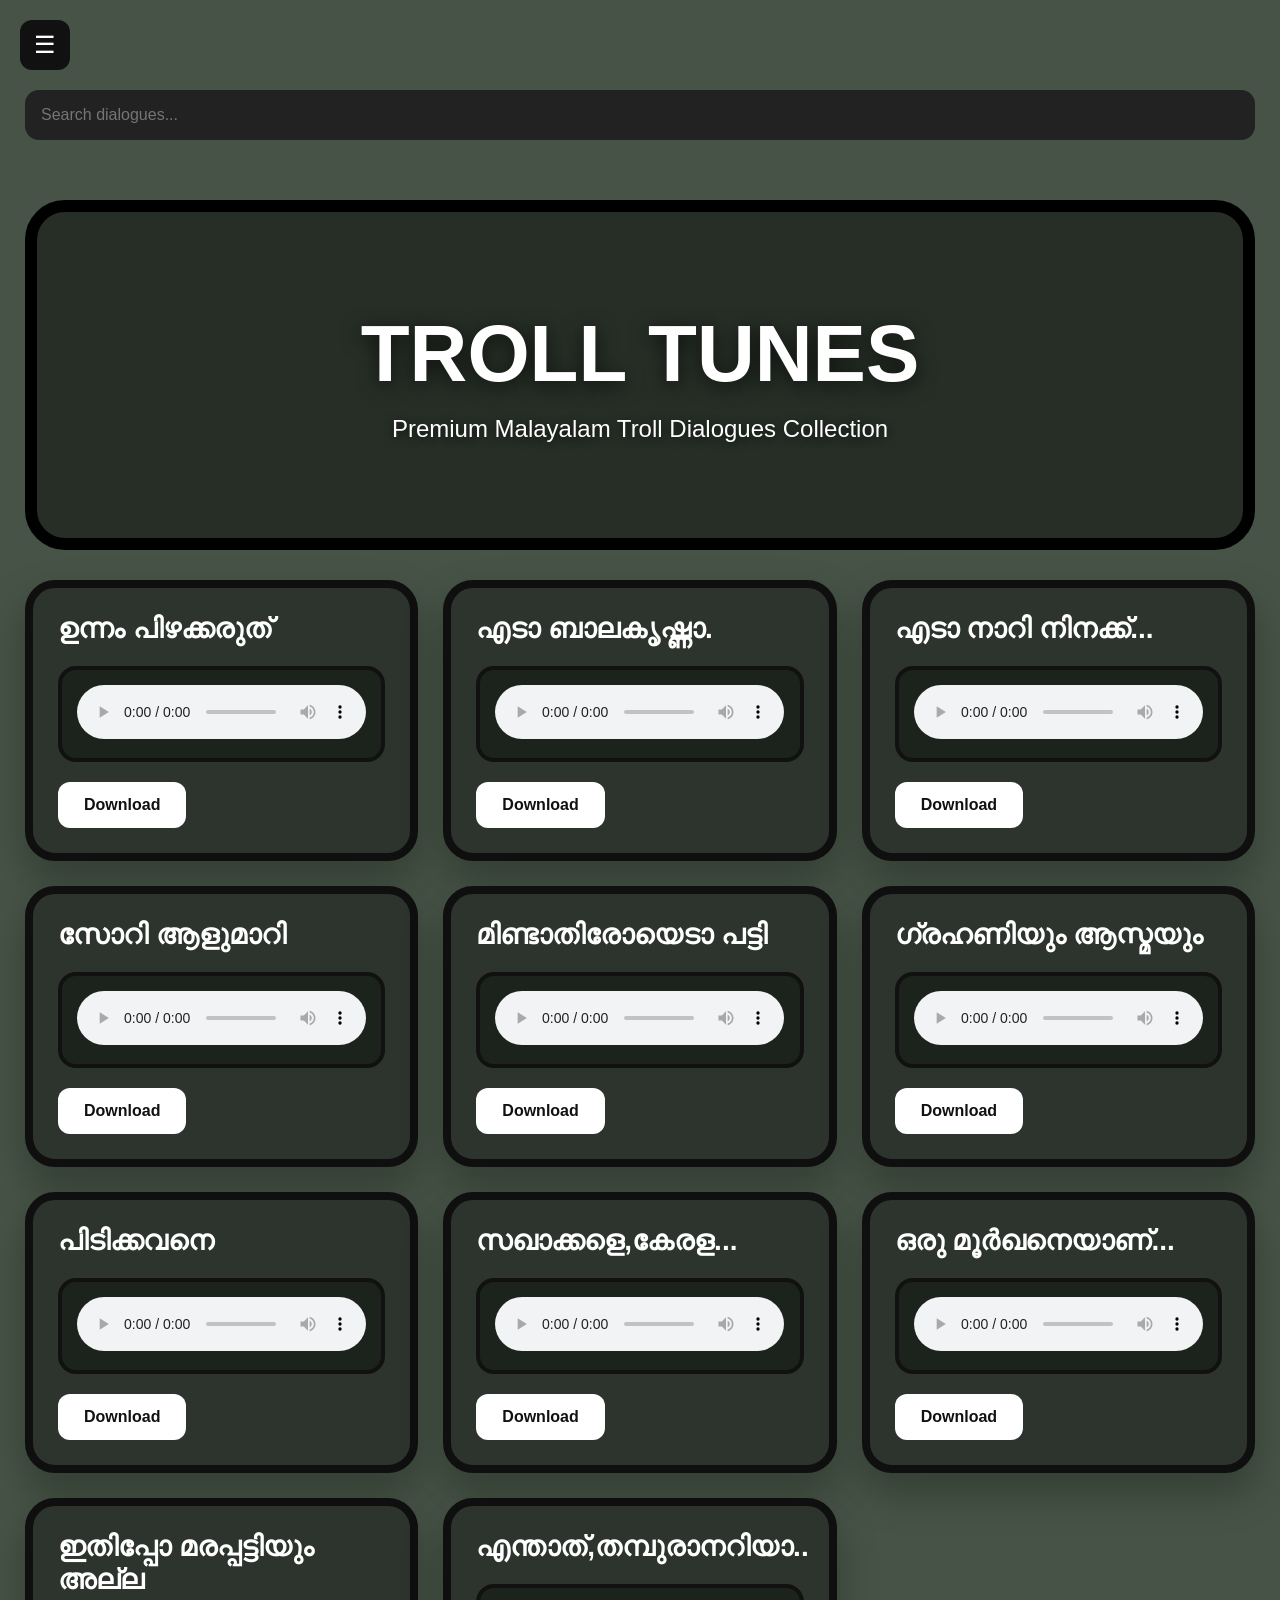
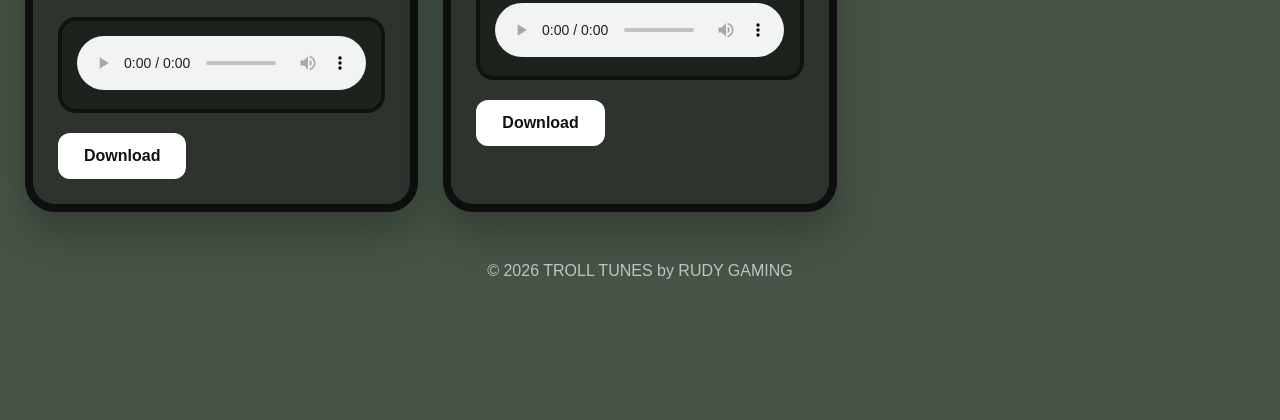
==== index.html @ 0fb14b57 "Update index.html" ====
<!DOCTYPE html>
<html lang="en">
<head>
<meta charset="UTF-8">
<meta name="viewport" content="width=device-width, initial-scale=1.0">
<title>TROLL TUNES</title>

<style>

*{
margin:0;
padding:0;
box-sizing:border-box;
font-family:Segoe UI,sans-serif;
}

    body{
background:#465346;
color:#f5f5f5;
min-height:100vh;
}

/* MENU */

.menu-btn{
position:fixed;
top:20px;
left:20px;
width:50px;
height:50px;
border:none;
background:#111;
color:#fff;
font-size:24px;
border-radius:12px;
cursor:pointer;
z-index:1001;
}

/* SIDEBAR */

.sidebar{
position:fixed;
left:-260px;
top:0;
width:260px;
height:100%;
background:#000000;
border-right:4px solid #fffff0;
padding:30px;
transition:.3s;
z-index:1000;
}

.sidebar.active{
left:0;
}

.logo{
font-size:30px;
font-weight:700;
margin-top:60px;
margin-bottom:40px;
}

.sidebar ul{
list-style:none;
}

.sidebar li{
margin-bottom:20px;
}

.sidebar a{
color:white;
text-decoration:none;
font-size:18px;
}

/* MAIN */

.main{
padding:90px 25px;
max-width:1300px;
margin:auto;
}

/* HERO */

.hero{
    height:350px;
    border:12px solid #000;
    border-radius:40px;

    background-image:
        linear-gradient(
            rgba(0,0,0,0.45),
            rgba(0,0,0,0.45)
        ),
        url("https://j8pyj2j8sn-a11y.github.io/trolltunes.github.io/banner.jpg");

    background-size:cover;
    background-position:center;
    background-repeat:no-repeat;

    display:flex;
    justify-content:center;
    align-items:center;
    text-align:center;

    margin:30px 0;
    overflow:hidden;
}

.hero-content{
    width:100%;
    padding:20px;
}

.hero-content h1{
    font-size:5rem;
    color:#fff;
    margin:0;
    font-weight:800;
    text-shadow:0 4px 20px rgba(0,0,0,0.7);
}

.hero-content p{
    color:#fff;
    font-size:1.5rem;
    margin-top:15px;
    text-shadow:0 2px 10px rgba(0,0,0,0.7);
}

@media (max-width:768px){
    .hero{
        height:250px;
    }

    .hero-content h1{
        font-size:3rem;
    }

    .hero-content p{
        font-size:1rem;
    }
}
/* SEARCH */

.search{
width:100%;
padding:16px;
margin-bottom:30px;
border:none;
border-radius:14px;
background:#222;
color:white;
font-size:16px;
}

/* GRID */

.grid{
display:grid;
grid-template-columns:repeat(auto-fill,minmax(340px,1fr));
gap:25px;
}

/* CARD */

.card{
background:#2c342d;
border:8px solid #0f0f0f;
border-radius:30px;
padding:25px;
box-shadow:0 20px 40px rgba(0,0,0,.25);
}

.card h3{
font-size:28px;
margin-bottom:20px;
color:white;
}

/* PLAYER AREA */

.player-box{
background:#1c231d;
border:4px solid #111;
border-radius:18px;
padding:15px;
margin-bottom:20px;
}

audio{
width:100%;
}

/* BUTTON */

.download-btn{
display:inline-block;
padding:14px 26px;
background:white;
color:#111;
font-weight:700;
text-decoration:none;
border-radius:12px;
}

/* FOOTER */

footer{
text-align:center;
padding:50px 0;
opacity:.7;
}

@media(max-width:768px){

.hero{
padding:35px;
}

.hero h1{
font-size:38px;
}

}

</style>
</head>
<body>

<button class="menu-btn" onclick="toggleSidebar()">☰</button>

<div id="sidebar" class="sidebar">

    <div class="logo">TROLL TUNES</div>

    <ul>
        <li><a href="index.html">Home</a></li>
        <li><a href="music.html">Music</a></li>
        <li><a href="nocopyright.html">No Copyright Music</a></li>
        <li><a href="backgroundmusic.html">Background Music</a></li>
    </ul>

</div>

<div class="main">

<input
type="text"
class="search"
id="searchBox"
placeholder="Search dialogues..."
>

<div class="hero">
    <div class="hero-content">
        <h1>TROLL TUNES</h1>
        <p>Premium Malayalam Troll Dialogues Collection</p>
    </div>
</div>

<div class="grid">

<div class="card">

<h3>ഉന്നം പിഴക്കരുത്                     </h3>

<div class="player-box">
<audio controls>
<source src="Unnampizhakkarith.m4a" type="audio/mp4">
</audio>
</div>

<a href="Unnampizhakkarith.m4a" class="download-btn" download>
Download
</a>

</div>

<div class="card">

<h3>എടാ ബാലകൃഷ്ണാ.         </h3>

<div class="player-box">
<audio controls>
<source src="Edabalakrishna.m4a" type="audio/mp4">
</audio>
</div>

<a href="Edabalakrishna.m4a" class="download-btn" download>
Download
</a>

</div>

<div class="card">

<h3>എടാ നാറി നിനക്ക്...</h3>

<div class="player-box">
<audio controls>
<source src="song3.m4a" type="audio/mp4">
</audio>
</div>

<a href="song3.m4a" class="download-btn" download>
Download
</a>

</div>

<div class="card">

<h3>സോറി ആളുമാറി</h3>

<div class="player-box">
<audio controls>
<source src="Sorryaalumari.m4a" type="audio/mp4">
</audio>
</div>

<a href="Sorryaalumari.m4a" class="download-btn" download>
Download
</a>

</div>

<div class="card">

<h3>മിണ്ടാതിരോയെടാ പട്ടി</h3>

<div class="player-box">
<audio controls>
<source src="Mindathiriyedapatti.m4a" type="audio/mp4">
</audio>
</div>

<a href="Mindathiriyedapatti.m4a" class="download-btn" download>
Download
</a>

</div>

<div class="card">

<h3>ഗ്രഹണിയും ആസ്മയും</h3>

<div class="player-box">
<audio controls>
<source src="grahani.m4a" type="audio/mp4">
</audio>
</div>

<a href="grahani.m4a" class="download-btn" download>
Download
</a>

</div>

<div class="card">

<h3>പിടിക്കവനെ</h3>

<div class="player-box">
<audio controls>
<source src="Pidikkavane.m4a" type="audio/mp4">
</audio>
</div>

<a href="Pidikkavane.m4a" class="download-btn" download>
Download
</a>

</div>

<div class="card">

<h3>സഖാക്കളെ,കേരള...</h3>

<div class="player-box">
<audio controls>
<source src="Sakhakkale.m4a" type="audio/mp4">
</audio>
</div>

<a href="Sakhakkale.m4a" class="download-btn" download>
Download
</a>

</div>

<div class="card">

<h3>ഒരു മൂർഖനെയാണ്...</h3>

<div class="player-box">
<audio controls>
<source src="Moorkhan.m4a" type="audio/mp4">
</audio>
</div>

<a href="Moorkhan.m4a" class="download-btn" download>
Download
</a>

</div>

<div class="card">

<h3>ഇതിപ്പോ മരപ്പട്ടിയും അല്ല</h3>

<div class="player-box">
<audio controls>
<source src="Marappatti.m4a" type="audio/mp4">
</audio>
</div>

<a href="Marappatti.m4a" class="download-btn" download>
Download
</a>

</div>

<div class="card">

<h3>എന്താത്,തമ്പുരാനറിയാ..</h3>

<div class="player-box">
<audio controls>
<source src="Enthathu.m4a" type="audio/mp4">
</audio>
</div>

<a href="Enthathu.m4a" class="download-btn" download>
Download
</a>

</div>

</div>

<footer>
© 2026 TROLL TUNES by RUDY GAMING
</footer>

</div>

<script>

const menuBtn=document.getElementById("menuBtn");
const sidebar=document.getElementById("sidebar");

menuBtn.onclick=()=>{
sidebar.classList.toggle("active");
};

document.addEventListener("click",(e)=>{

if(
!sidebar.contains(e.target) &&
!menuBtn.contains(e.target)
){
sidebar.classList.remove("active");
}

});

const searchBox=document.getElementById("searchBox");

searchBox.addEventListener("keyup",function(){

const value=this.value.toLowerCase();

document.querySelectorAll(".card").forEach(card=>{

card.style.display=
card.innerText.toLowerCase().includes(value)
? "block"
: "none";

});

});

</script>

</body>
</html>
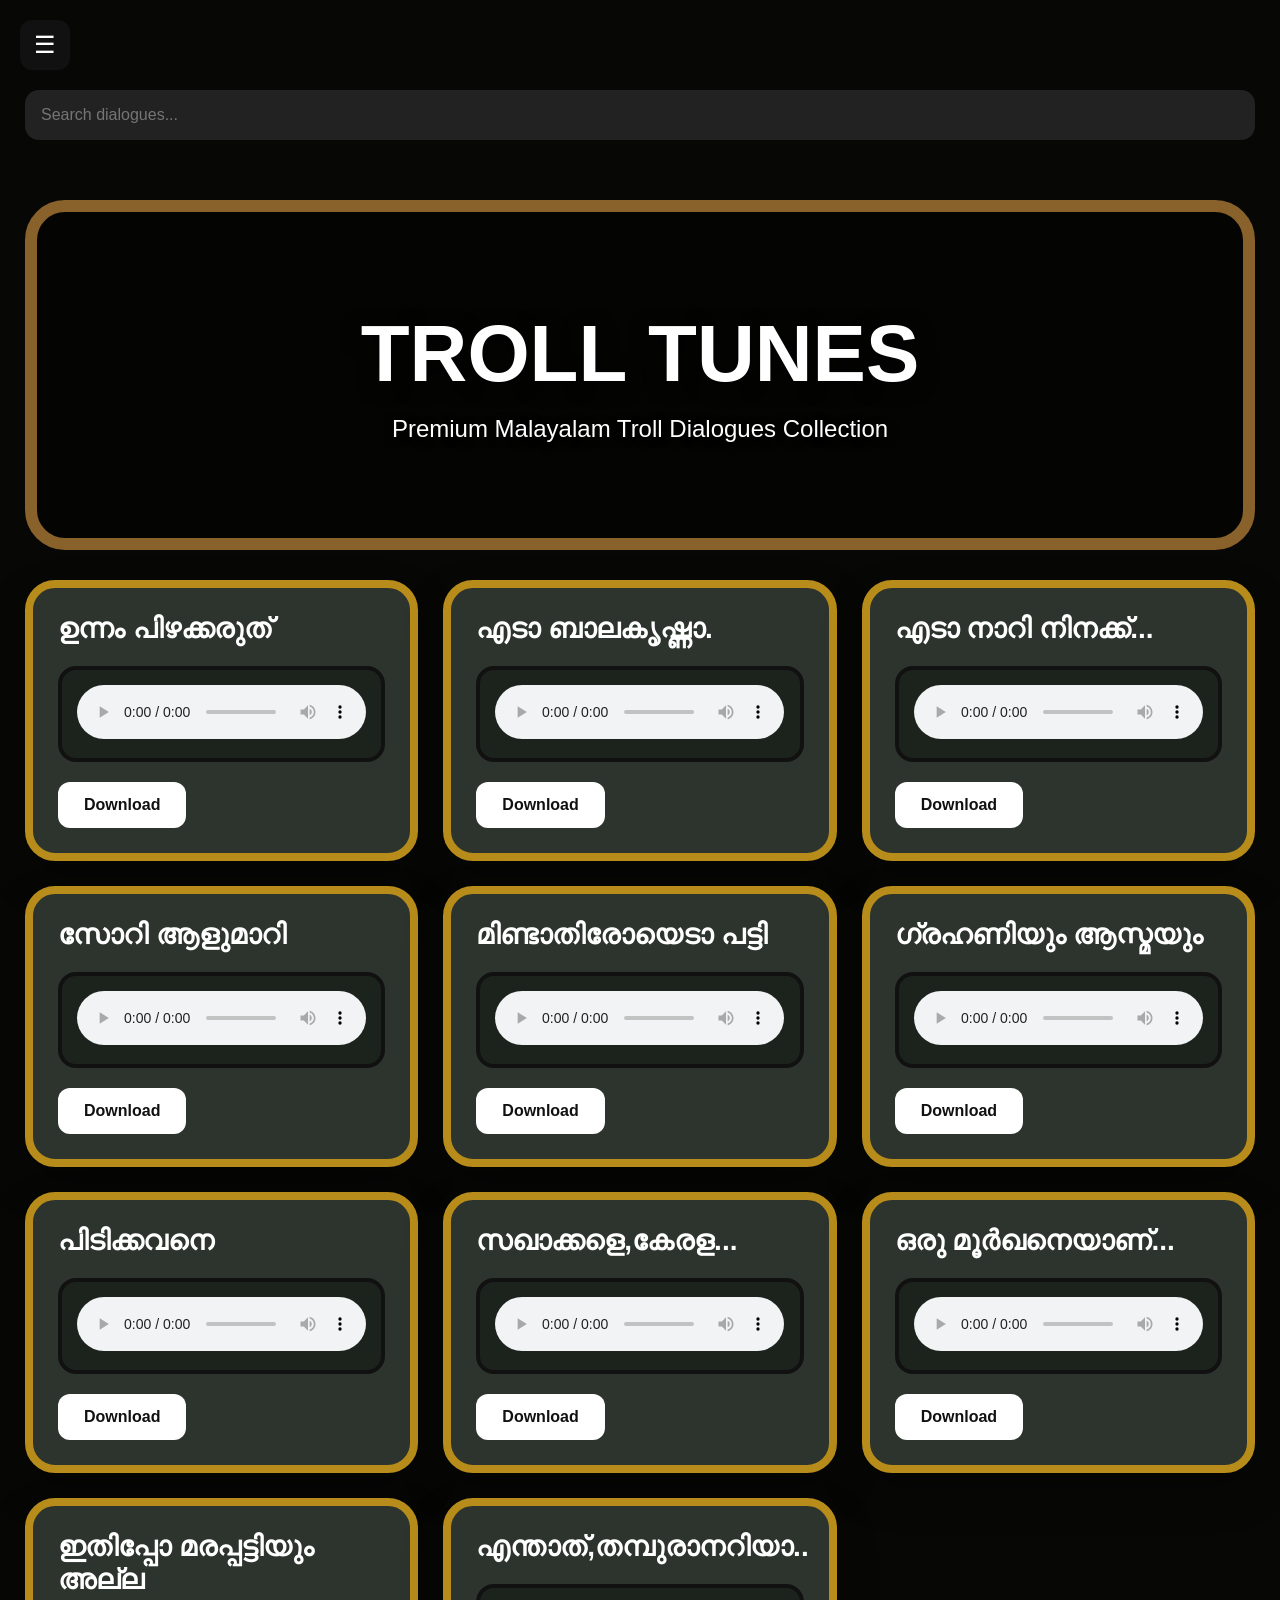
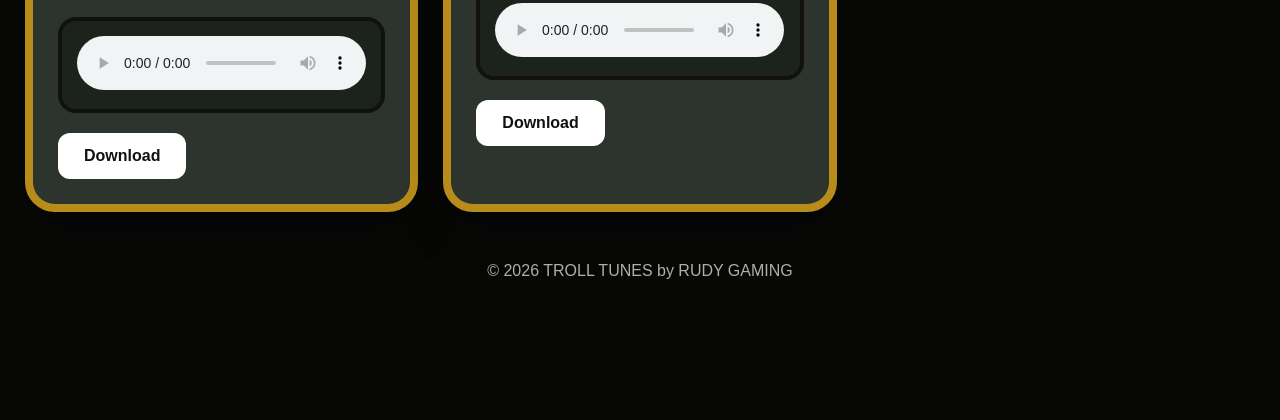
==== commit 098d677b: "Update index.html" ====
--- a/index.html
+++ b/index.html
@@ -15,7 +15,7 @@
 }
 
     body{
-background:#465346;
+background:#070706;
 color:#f5f5f5;
 min-height:100vh;
 }
@@ -89,7 +89,7 @@
 
 .hero{
     height:350px;
-    border:12px solid #000;
+    border:12px solid #89612b;
     border-radius:40px;
 
     background-image:
@@ -170,7 +170,7 @@
 
 .card{
 background:#2c342d;
-border:8px solid #0f0f0f;
+border:8px solid #B78C1A;
 border-radius:30px;
 padding:25px;
 box-shadow:0 20px 40px rgba(0,0,0,.25);
@@ -232,7 +232,7 @@
 </head>
 <body>
 
-<button class="menu-btn" onclick="toggleSidebar()">☰</button>
+<button id="menuBtn" class="menu-btn">☰</button>
 
 <div id="sidebar" class="sidebar">
 
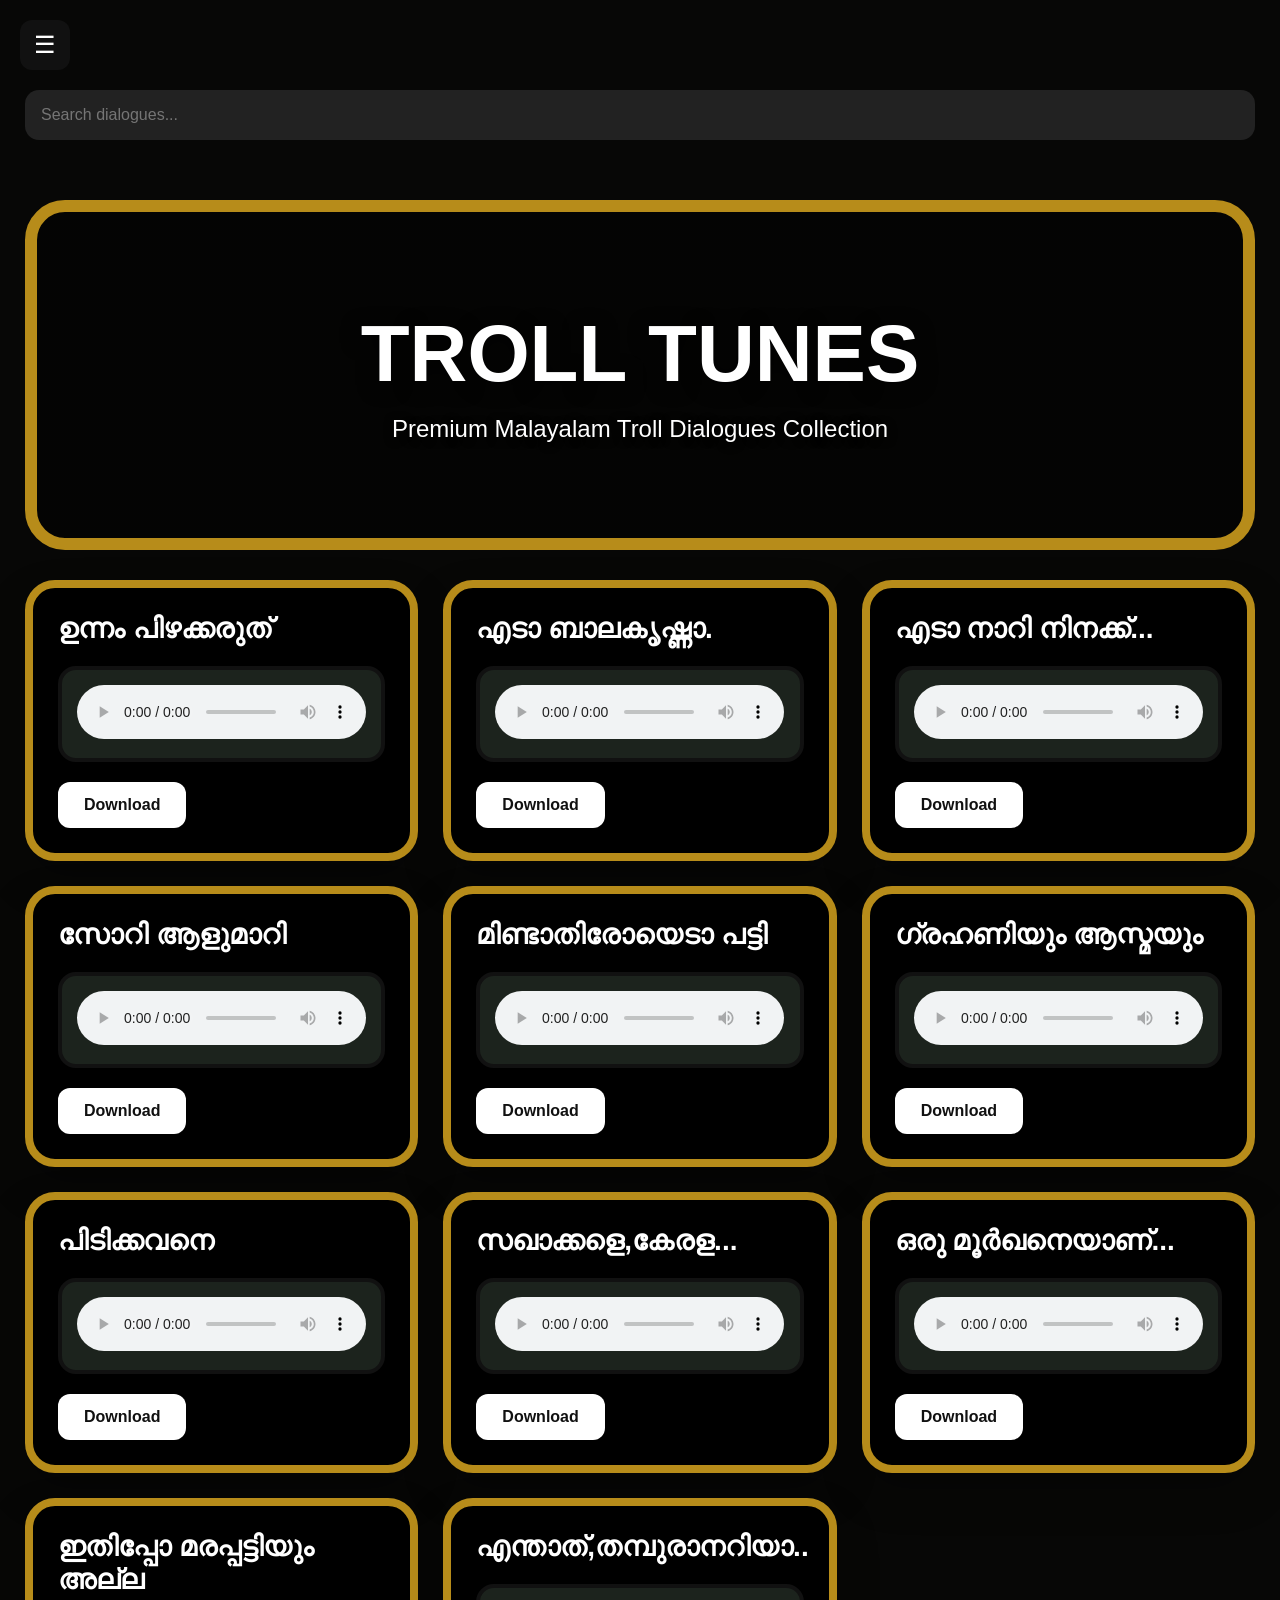
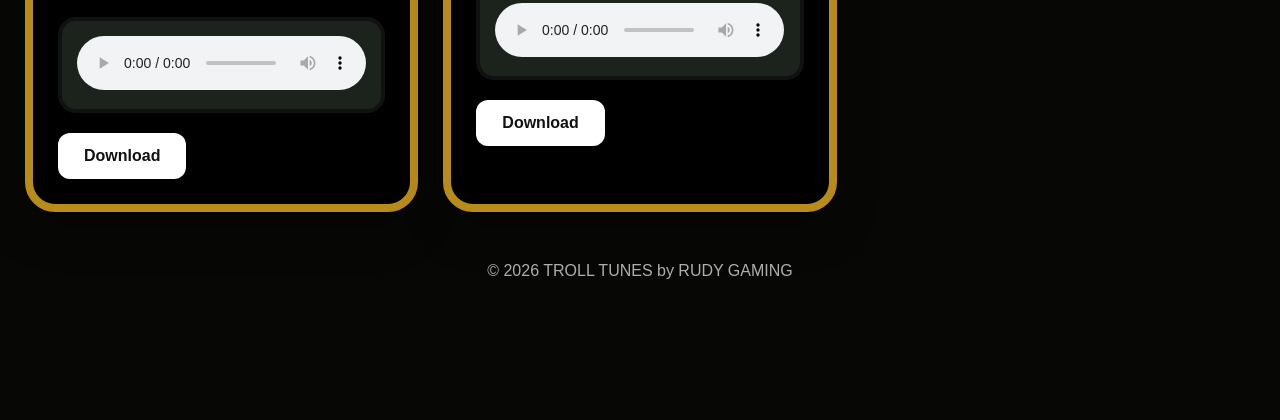
==== commit 755dfc92: "Update index.html" ====
--- a/index.html
+++ b/index.html
@@ -89,7 +89,7 @@
 
 .hero{
     height:350px;
-    border:12px solid #89612b;
+    border:12px solid #B78C1A;
     border-radius:40px;
 
     background-image:
@@ -169,7 +169,7 @@
 /* CARD */
 
 .card{
-background:#2c342d;
+background:#000000;
 border:8px solid #B78C1A;
 border-radius:30px;
 padding:25px;
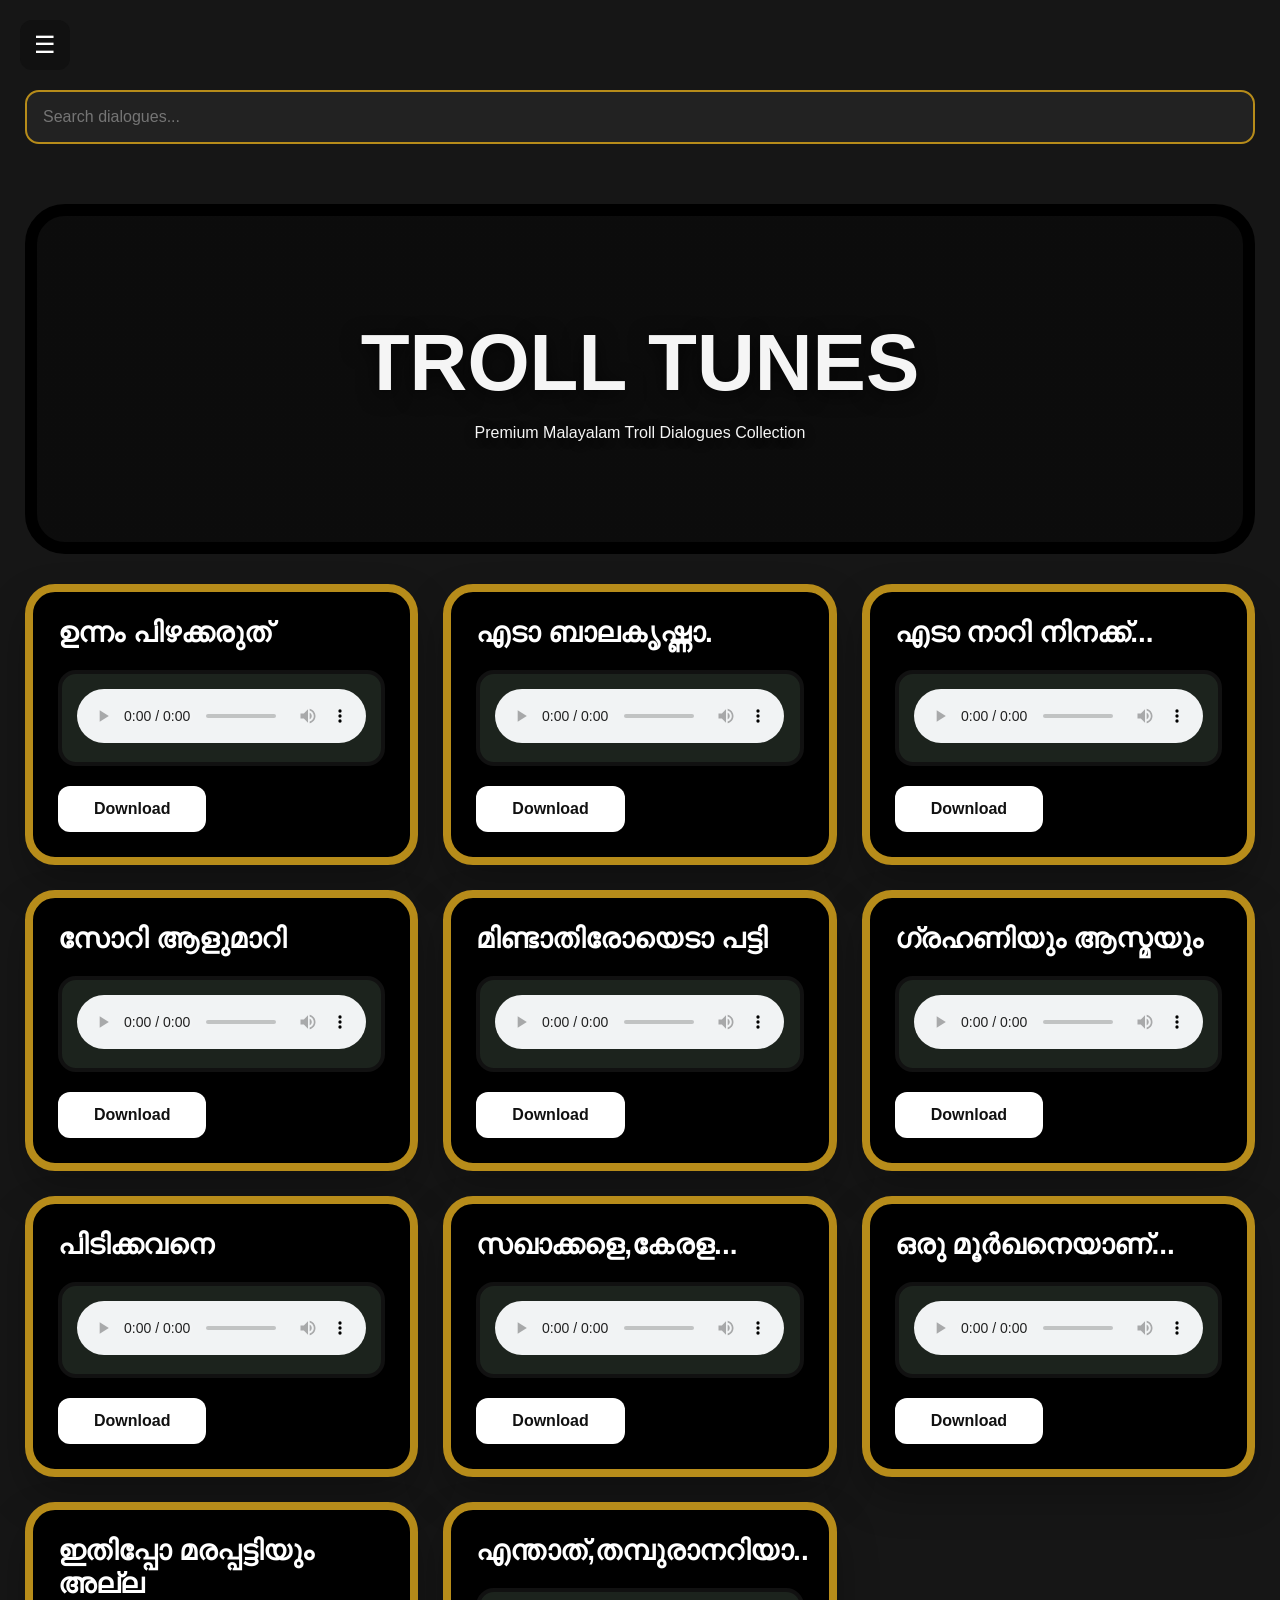
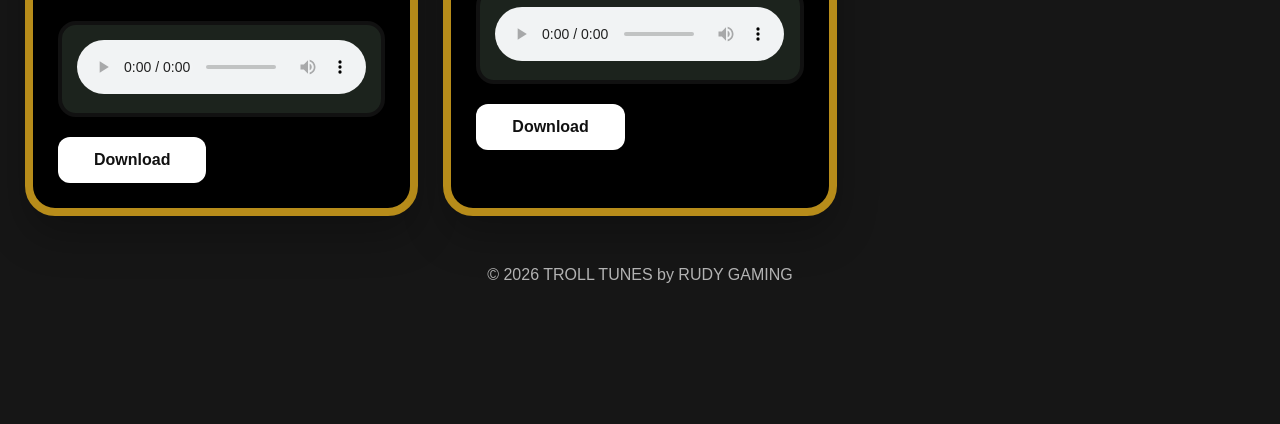
==== commit 2e1c2133: "Update index.html" ====
--- a/index.html
+++ b/index.html
@@ -15,7 +15,7 @@
 }
 
     body{
-background:#070706;
+background:#161616;
 color:#f5f5f5;
 min-height:100vh;
 }
@@ -89,7 +89,7 @@
 
 .hero{
     height:350px;
-    border:12px solid #B78C1A;
+    border:12px solid #000000;
     border-radius:40px;
 
     background-image:
@@ -119,14 +119,14 @@
 
 .hero-content h1{
     font-size:5rem;
-    color:#fff;
+    color:#F3F9E9
     margin:0;
     font-weight:800;
     text-shadow:0 4px 20px rgba(0,0,0,0.7);
 }
 
 .hero-content p{
-    color:#fff;
+    color:#;E3DBCC
     font-size:1.5rem;
     margin-top:15px;
     text-shadow:0 2px 10px rgba(0,0,0,0.7);
@@ -151,7 +151,7 @@
 width:100%;
 padding:16px;
 margin-bottom:30px;
-border:none;
+border:2px solid #B78C1A;
 border-radius:14px;
 background:#222;
 color:white;
@@ -200,7 +200,7 @@
 
 .download-btn{
 display:inline-block;
-padding:14px 26px;
+padding:14px 36px;
 background:white;
 color:#111;
 font-weight:700;
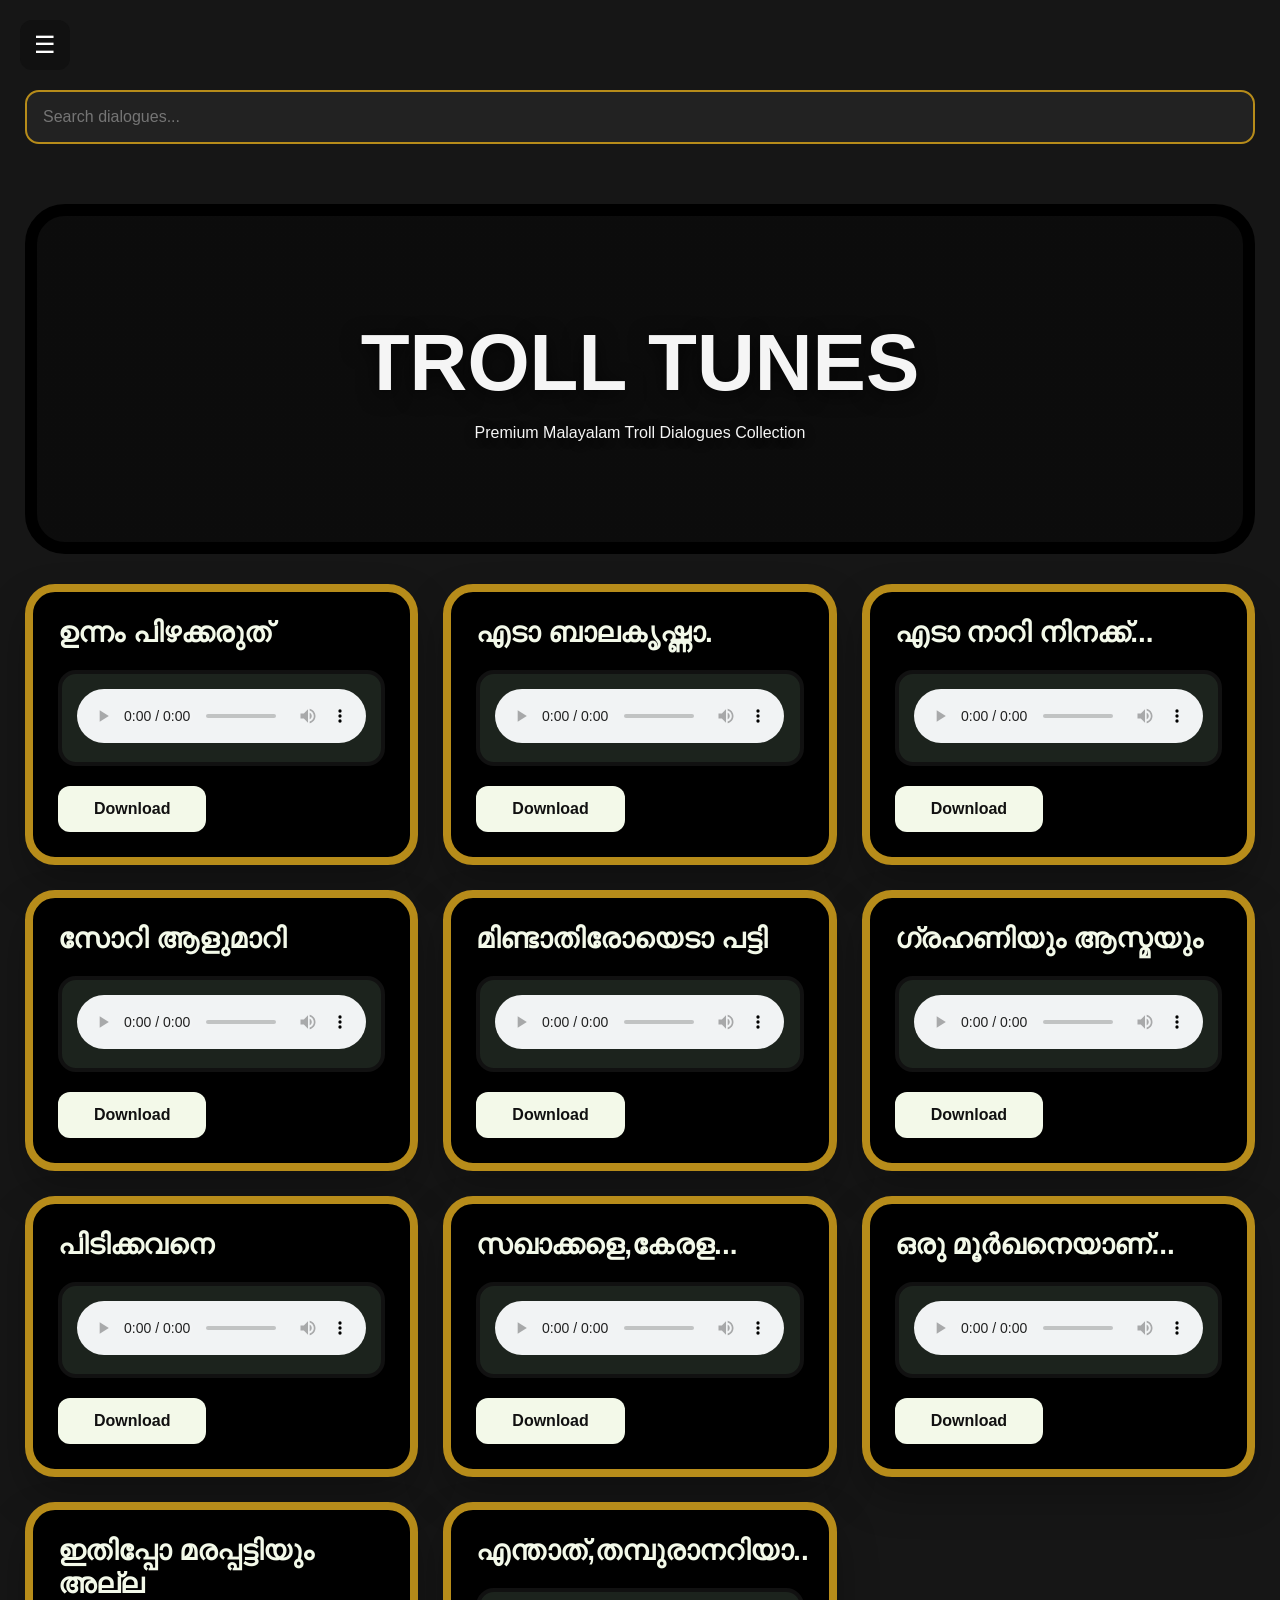
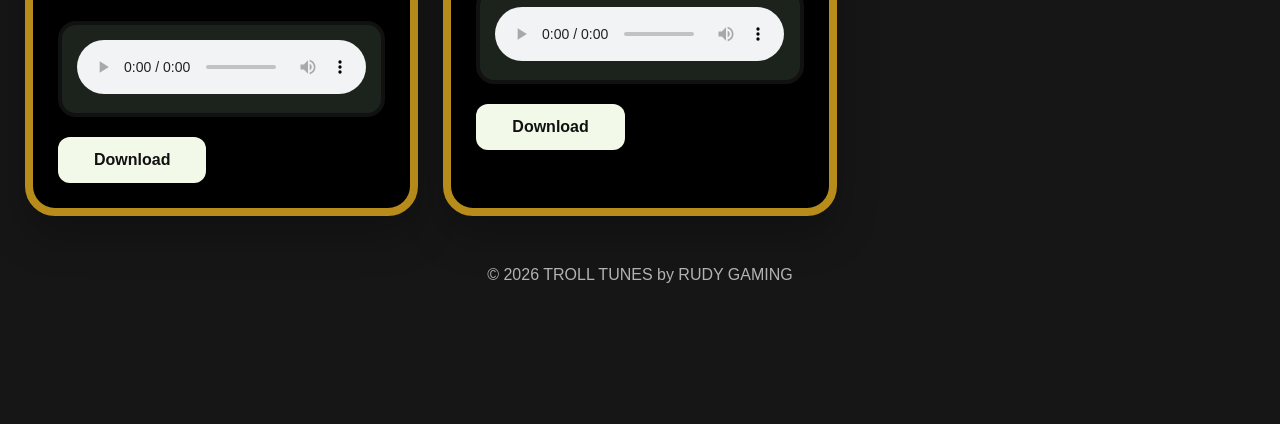
==== commit 14579bee: "Update index.html" ====
--- a/index.html
+++ b/index.html
@@ -179,7 +179,7 @@
 .card h3{
 font-size:28px;
 margin-bottom:20px;
-color:white;
+color:#F3F9E9;
 }
 
 /* PLAYER AREA */
@@ -201,7 +201,7 @@
 .download-btn{
 display:inline-block;
 padding:14px 36px;
-background:white;
+background:#F3F9E9;
 color:#111;
 font-weight:700;
 text-decoration:none;
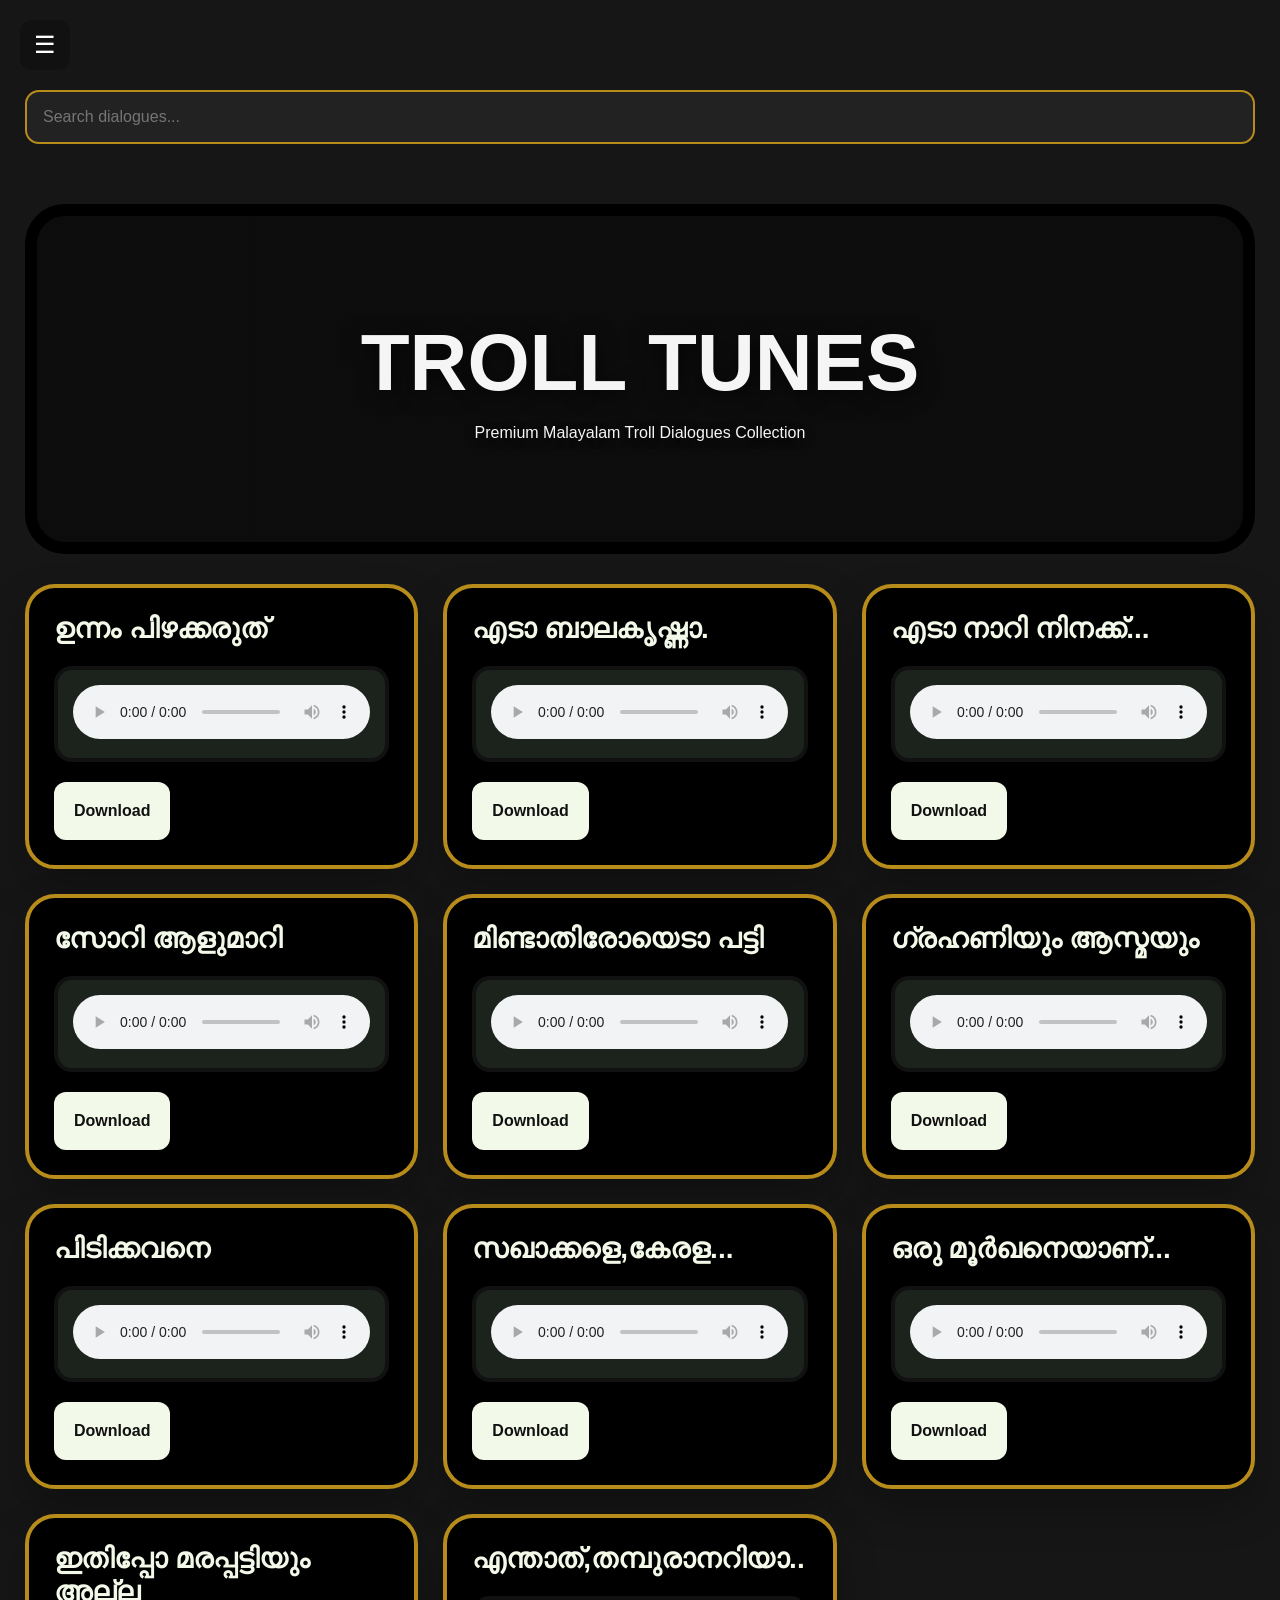
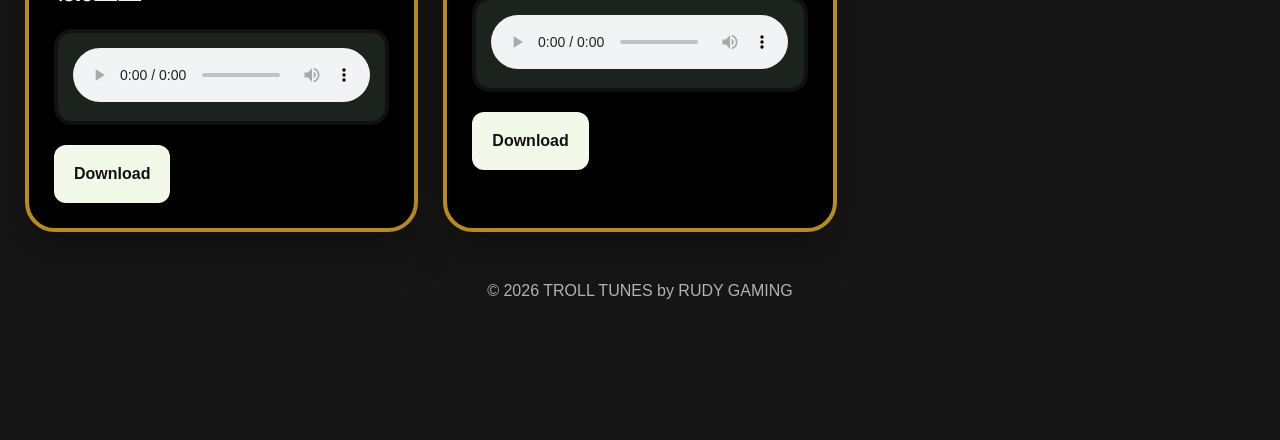
==== commit 5b0dbd80: "Update index.html" ====
--- a/index.html
+++ b/index.html
@@ -170,7 +170,7 @@
 
 .card{
 background:#000000;
-border:8px solid #B78C1A;
+border:4px solid #B78C1A;
 border-radius:30px;
 padding:25px;
 box-shadow:0 20px 40px rgba(0,0,0,.25);
@@ -200,7 +200,7 @@
 
 .download-btn{
 display:inline-block;
-padding:14px 36px;
+padding:20px 20px;
 background:#F3F9E9;
 color:#111;
 font-weight:700;
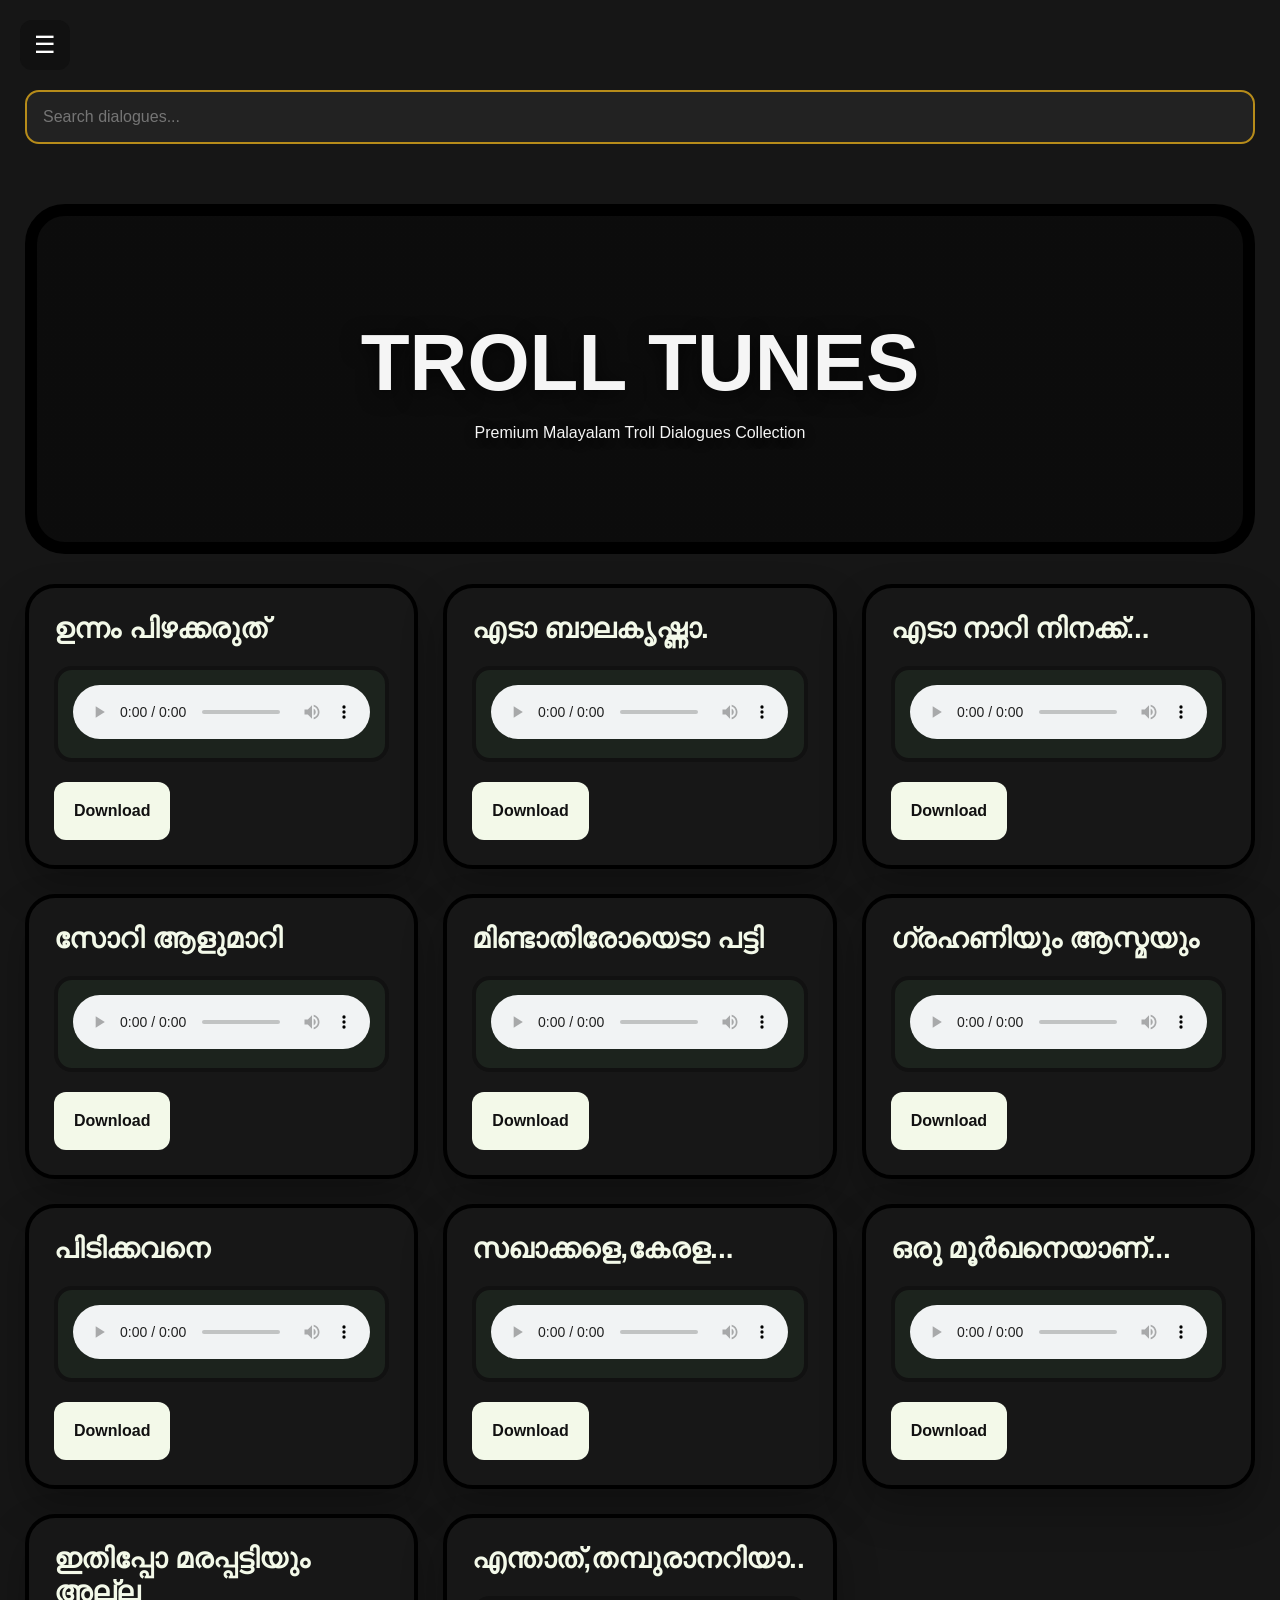
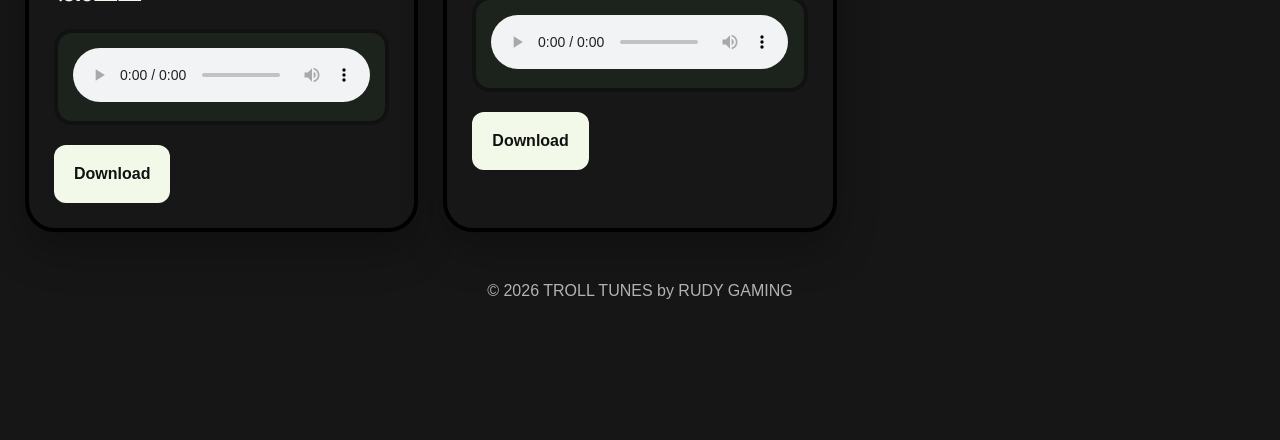
==== commit 11d2f47e: "Update index.html" ====
--- a/index.html
+++ b/index.html
@@ -169,8 +169,8 @@
 /* CARD */
 
 .card{
-background:#000000;
-border:4px solid #B78C1A;
+background:#171717;
+border:4px solid #000000;
 border-radius:30px;
 padding:25px;
 box-shadow:0 20px 40px rgba(0,0,0,.25);
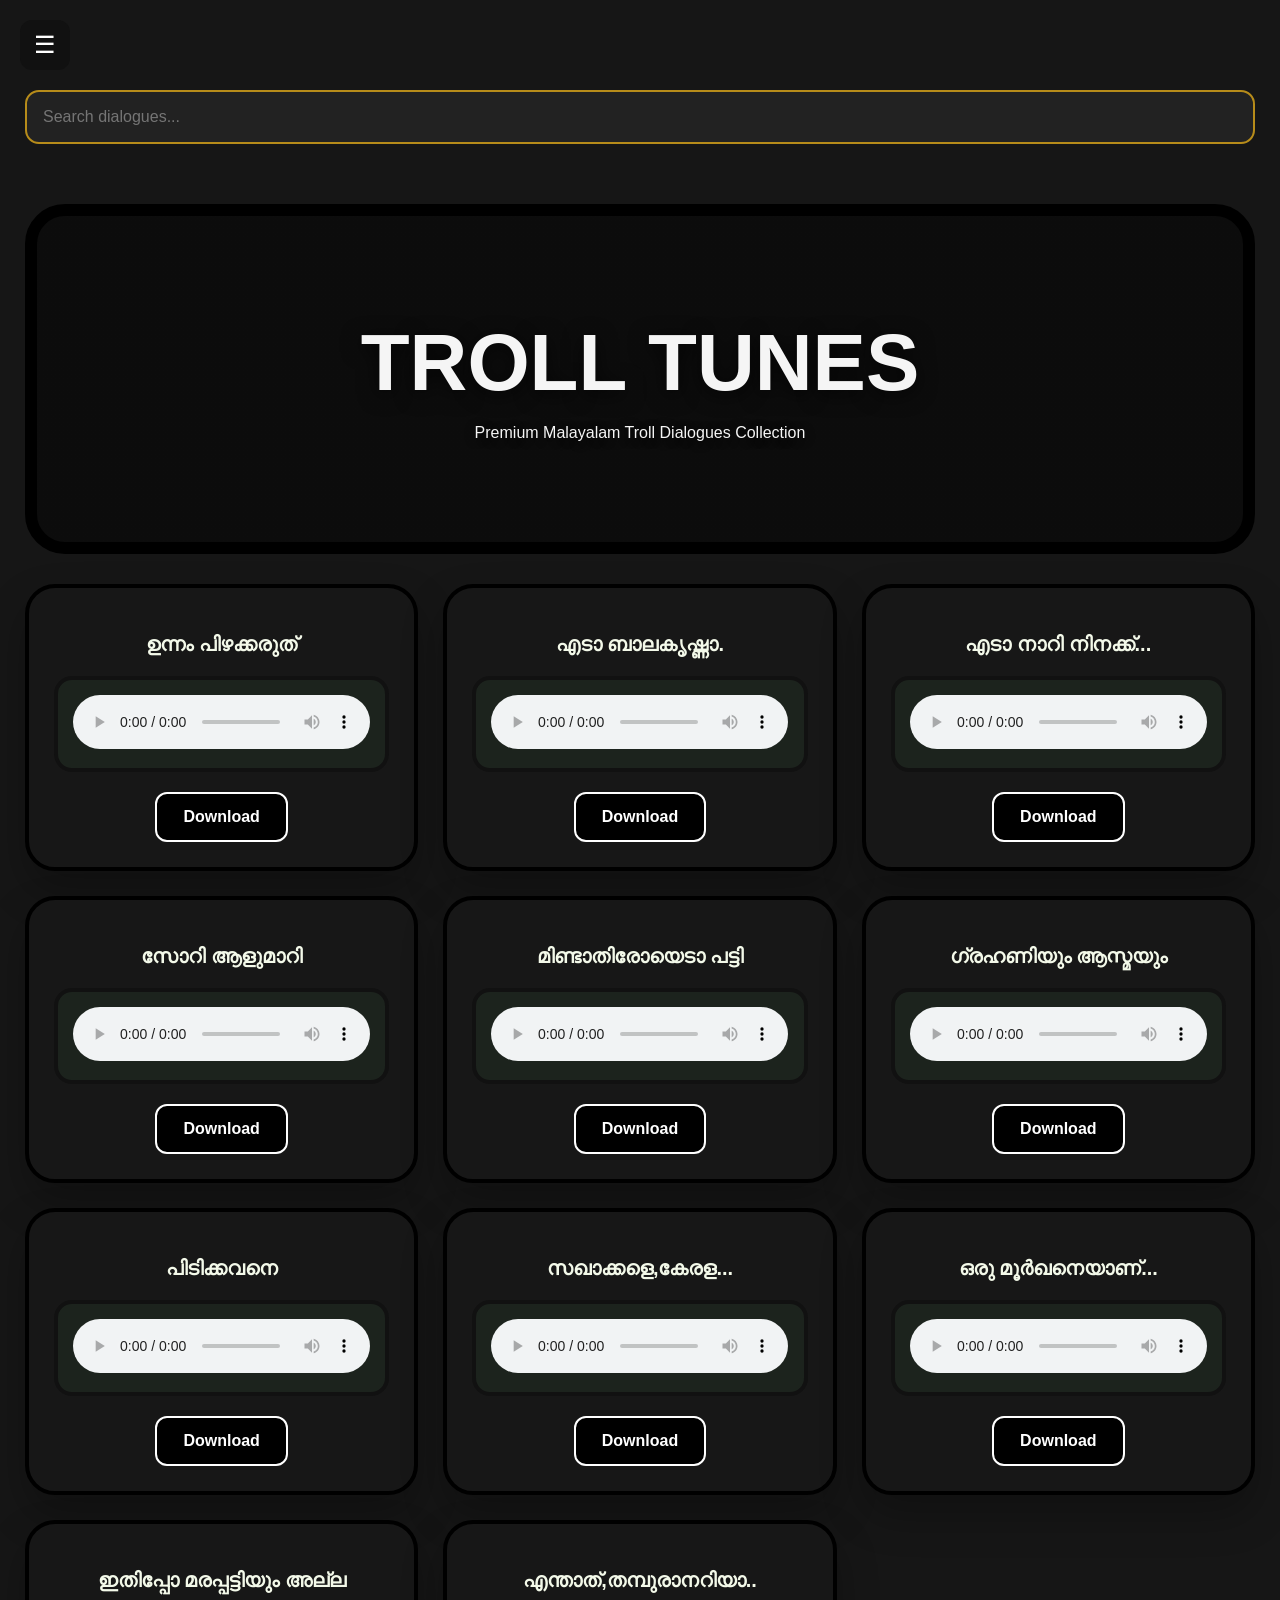
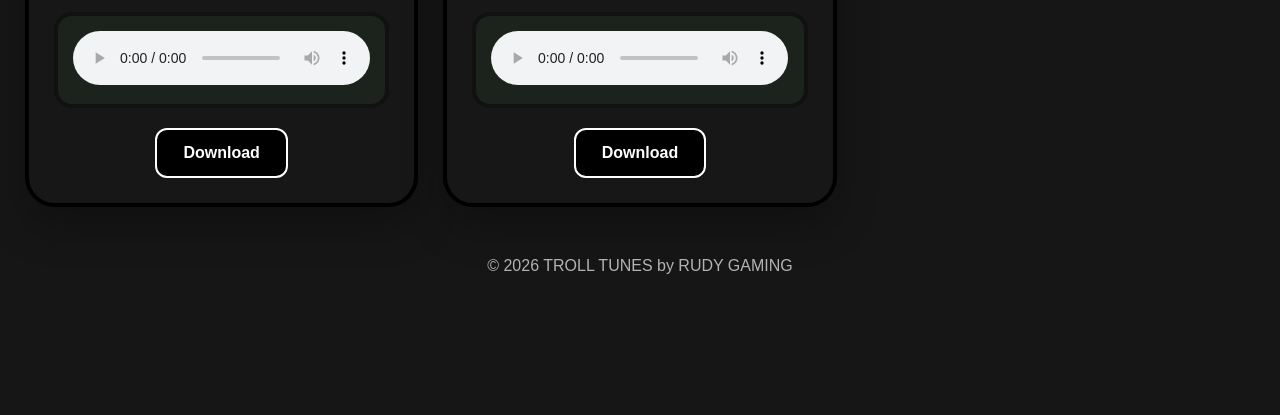
==== commit e8010c08: "Update index.html" ====
--- a/index.html
+++ b/index.html
@@ -177,7 +177,10 @@
 }
 
 .card h3{
-font-size:28px;
+display:block;
+width:fit-content;
+margin:20px auto 0;
+font-size:20px;
 margin-bottom:20px;
 color:#F3F9E9;
 }
@@ -199,13 +202,16 @@
 /* BUTTON */
 
 .download-btn{
-display:inline-block;
-padding:20px 20px;
-background:#F3F9E9;
-color:#111;
-font-weight:700;
-text-decoration:none;
-border-radius:12px;
+    display:block;
+    width:fit-content;
+    margin:20px auto 0;
+    border:2px solid #fff;
+    padding:14px 26px;
+    background:#000000;
+    color:#fff;
+    font-weight:700;
+    text-decoration:none;
+    border-radius:12px;
 }
 
 /* FOOTER */
